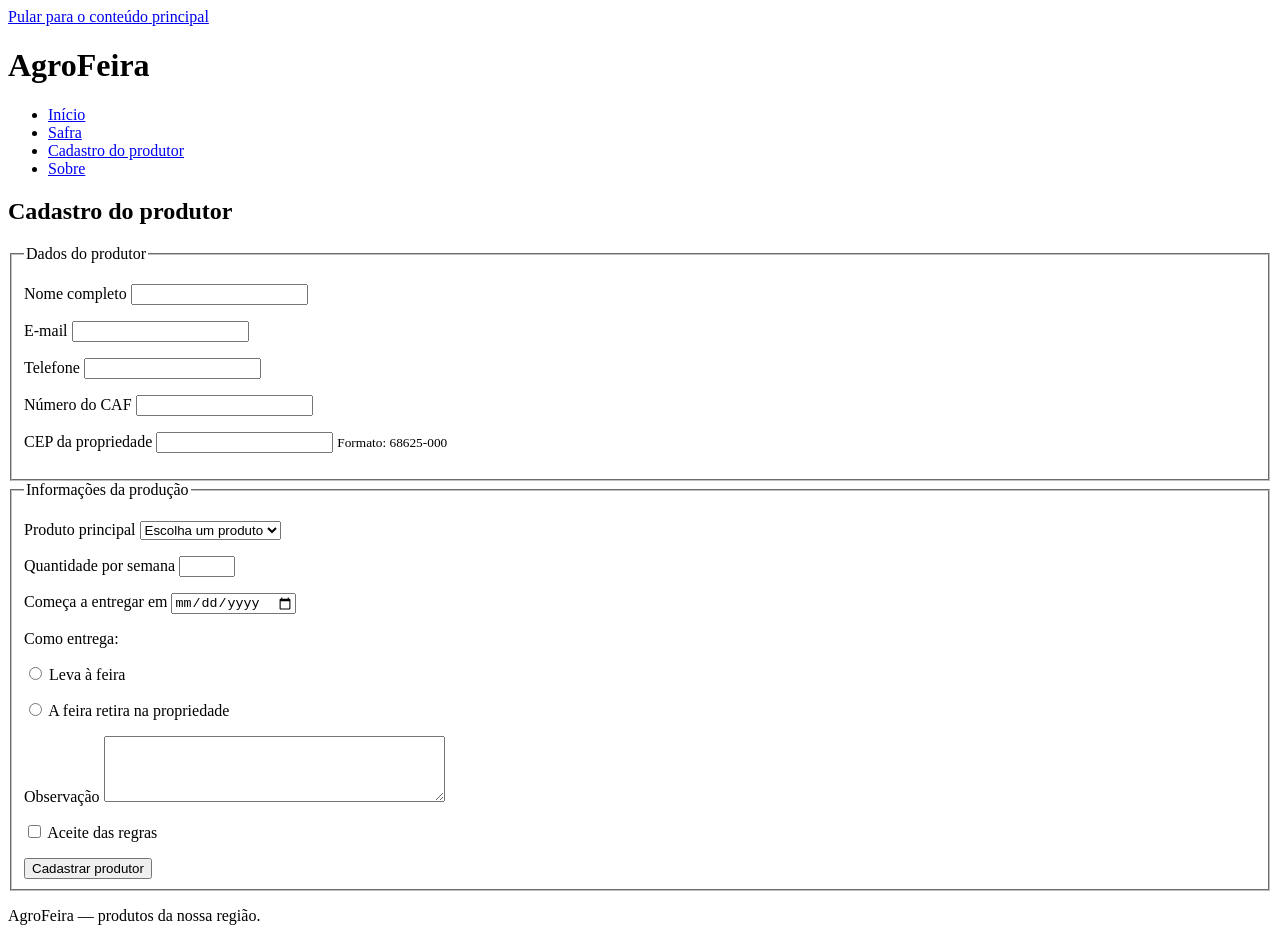
==== cadastro-produtor.html @ 76141b4f "Teste index, safra e cadastro" ====
<!DOCTYPE html>
<html lang="pt-BR">
<head>
    <meta charset="UTF-8">
    <meta name="viewport" content="width=device-width, initial-scale=1.0">
    <title>Cadastro do produtor — AgroFeira</title>
</head>

<body>

    <a href="#conteudo" class="pular">Pular para o conteúdo principal</a>

    <header class="cabecalho-site">
        <h1>AgroFeira</h1>

        <nav aria-label="Principal" class="menu">
            <ul>
                <li><a href="index.html">Início</a></li>
                <li><a href="safra.html">Safra</a></li>
                <li><a href="cadastro-produtor.html" aria-current="page">Cadastro do produtor</a></li>
                <li><a href="sobre.html">Sobre</a></li>
            </ul>
        </nav>
    </header>

    <main id="conteudo">
        <h2 id="cadastro">Cadastro do produtor</h2>

        <form class="formulario-cadastro">

            <fieldset>
                <legend>Dados do produtor</legend>

                <p>
                    <label for="nome">Nome completo</label>
                    <input
                        type="text"
                        id="nome"
                        name="nome"
                        autocomplete="name"
                        required
                    >
                </p>

                <p>
                    <label for="email">E-mail</label>
                    <input
                        type="email"
                        id="email"
                        name="email"
                        autocomplete="email"
                        required
                    >
                </p>

                <p>
                    <label for="telefone">Telefone</label>
                    <input
                        type="tel"
                        id="telefone"
                        name="telefone"
                        autocomplete="tel"
                    >
                </p>

                <p>
                    <label for="caf">Número do CAF</label>
                    <input
                        type="text"
                        id="caf"
                        name="caf"
                    >
                </p>

                <p>
                    <label for="cep">CEP da propriedade</label>
                    <input
                        type="text"
                        id="cep"
                        name="cep"
                        inputmode="numeric"
                        pattern="[0-9]{5}-?[0-9]{3}"
                        aria-describedby="ajuda-cep"
                    >

                    <small id="ajuda-cep">
                        Formato: 68625-000
                    </small>
                </p>

            </fieldset>

            <fieldset>
                <legend>Informações da produção</legend>

                <p>
                    <label for="produto">Produto principal</label>
                    <select id="produto" name="produto" required>
                        <option value="">Escolha um produto</option>
                        <option value="mandioca">Mandioca</option>
                        <option value="banana-prata">Banana-prata</option>
                        <option value="acai">Açaí</option>
                        <option value="pimenta-do-reino">Pimenta-do-reino</option>
                        <option value="cupuacu">Cupuaçu</option>
                        <option value="alface">Alface</option>
                    </select>
                </p>

                <p>
                    <label for="quantidade">Quantidade por semana</label>
                    <input
                        type="number"
                        id="quantidade"
                        name="quantidade"
                        min="1"
                        max="500"
                        step="1"
                        required
                    >
                </p>

                <p>
                    <label for="data">Começa a entregar em</label>
                    <input
                        type="date"
                        id="data"
                        name="data"
                    >
                </p>
                
                <p>Como entrega:</p>

                <p>
                    <input
                        type="radio"
                        id="leva-feira"
                        name="entrega"
                        value="leva-feira"
                    >
                    <label for="leva-feira">Leva à feira</label>
                </p>

                <p>
                    <input
                        type="radio"
                        id="feira-retira"
                        name="entrega"
                        value="feira-retira"
                    >
                    <label for="feira-retira">A feira retira na propriedade</label>
                </p>

                <p>
                    <label for="observacao">Observação</label>
                    <textarea
                        id="observacao"
                        name="observacao"
                        rows="4"
                        cols="40"
                    ></textarea>
                </p>

                <p>
                    <input
                        type="checkbox"
                        id="aceite"
                        name="aceite"
                        required
                    >
                    <label for="aceite">Aceite das regras</label>
                </p>

                <button type="submit">Cadastrar produtor</button>
            </fieldset>
        </form>
        
        <p role="status"></p>

    </main>

    <footer class="rodape-site">
        <p>AgroFeira — produtos da nossa região.</p>
    </footer>

</body>
</html>
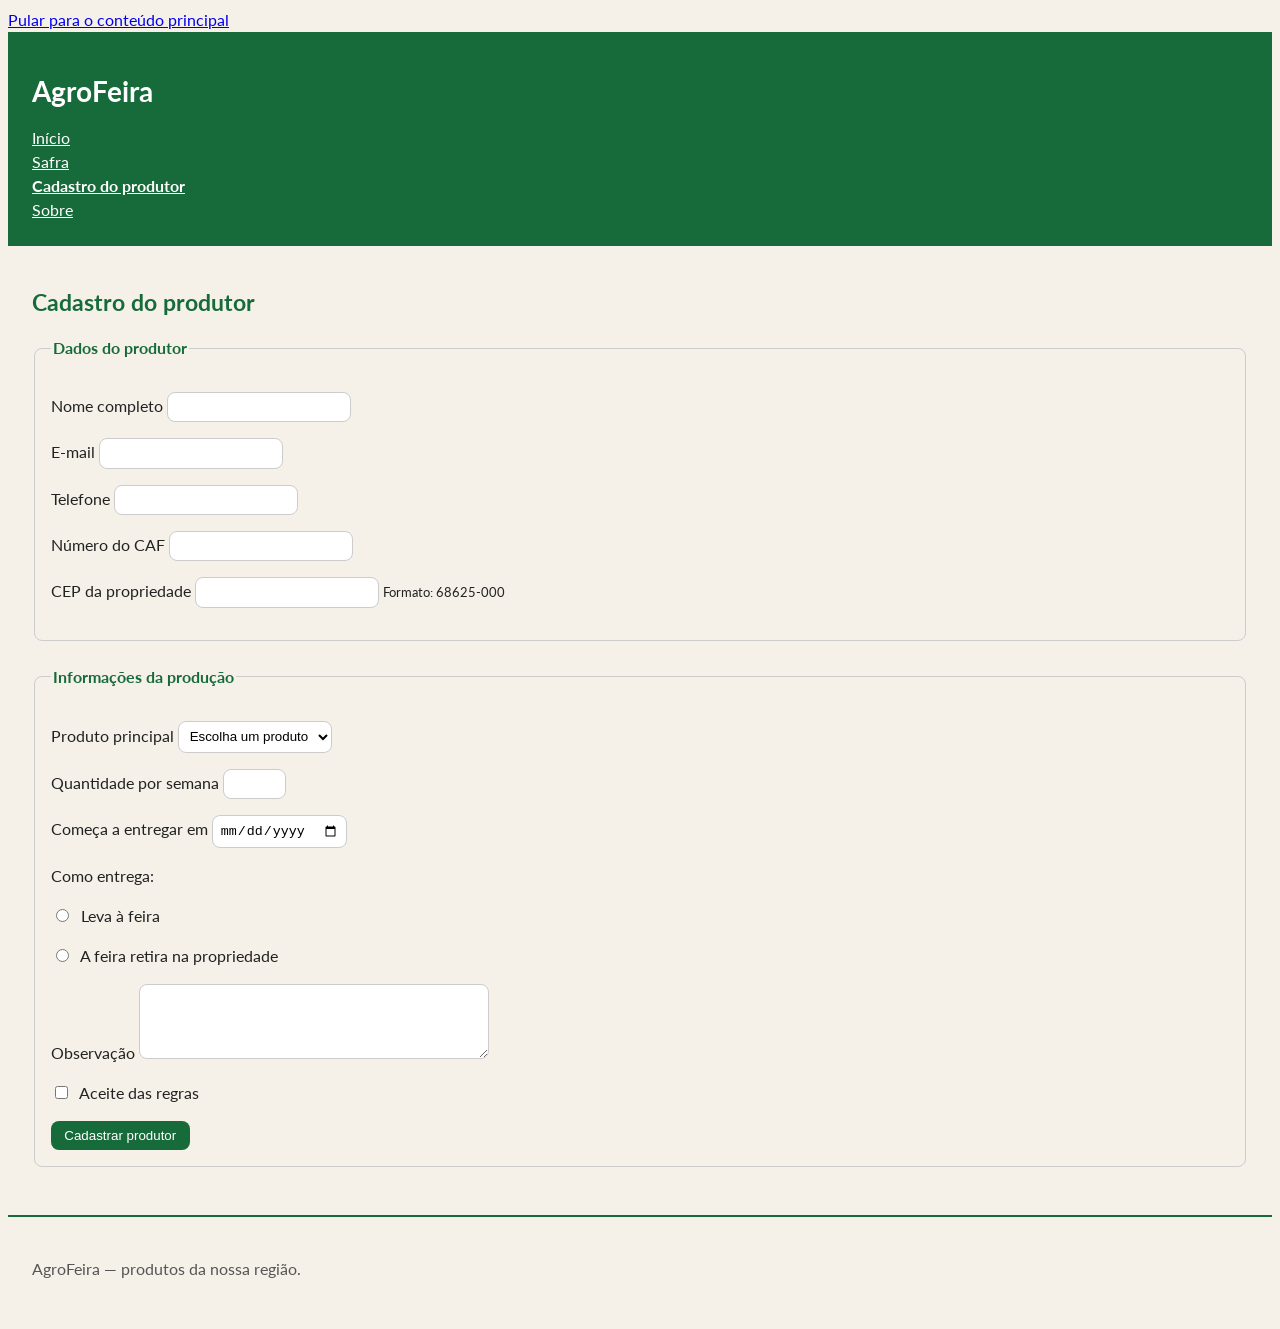
==== commit 1b898fbb: "Primeiro Teste CSS" ====
--- a/cadastro-produtor.html
+++ b/cadastro-produtor.html
@@ -4,6 +4,14 @@
     <meta charset="UTF-8">
     <meta name="viewport" content="width=device-width, initial-scale=1.0">
     <title>Cadastro do produtor — AgroFeira</title>
+
+<link rel="preconnect" href="https://fonts.googleapis.com">
+<link rel="preconnect" href="https://fonts.gstatic.com" crossorigin>
+<link href="https://fonts.googleapis.com/css2?family=Lato:ital,wght@0,100;0,300;0,400;0,700;0,900;1,100;1,300;1,400;1,700;1,900&display=swap" rel="stylesheet">
+
+<link rel="stylesheet" href="reset.css">
+<link rel="stylesheet" href="tokens.css">
+<link rel="stylesheet" href="estilo.css">    
 </head>
 
 <body>
--- a/tokens.css
+++ b/tokens.css
@@ -0,0 +1,30 @@
+:root {
+    /* Cores */
+    --cor-fundo: #f5f1e8;
+    --cor-superficie: #ffffff;
+    --cor-texto: #222222;
+    --cor-texto-suave: #555555;
+    --cor-marca: #176b3a;
+    --cor-sobre-marca: #ffffff;
+    --cor-borda: #cccccc;
+
+    /* Fontes */
+    --fonte-texto: Lato, sans-serif;
+    --fonte-titulo: Lato, sans-serif;
+
+    /* Escala modular: multiplicador 1.2 */
+    --tamanho-texto: 1rem;
+    --tamanho-h3: 1.2rem;
+    --tamanho-h2: 1.44rem;
+    --tamanho-h1: 1.728rem;
+
+    /* Espaçamentos */
+    --espaco-1: 0.5rem;
+    --espaco-2: 1rem;
+    --espaco-3: 1.5rem;
+    --espaco-4: 2rem;
+
+    /* Outros */
+    --raio: 8px;
+    --sombra: 0 2px 6px rgb(0 0 0 / 0.15);
+}
--- a/estilo.css
+++ b/estilo.css
@@ -0,0 +1,176 @@
+body {
+    background-color: var(--cor-fundo);
+    color: var(--cor-texto);
+    font-family: var(--fonte-texto);
+    font-size: var(--tamanho-texto);
+    line-height: 1.5;
+}
+
+main,
+aside {
+    padding: var(--espaco-3);
+}
+
+h1,
+h2,
+h3 {
+    font-family: var(--fonte-titulo);
+    line-height: 1.2;
+}
+
+h2,
+h3 {
+    color: var(--cor-marca);
+}
+
+h1 {
+    font-size: var(--tamanho-h1);
+}
+
+h2 {
+    font-size: var(--tamanho-h2);
+}
+
+h3 {
+    font-size: var(--tamanho-h3);
+}
+
+p {
+    max-width: 65ch;
+    margin-bottom: var(--espaco-2);
+}
+
+.cabecalho-site {
+    background-color: var(--cor-marca);
+    color: var(--cor-sobre-marca);
+    padding: var(--espaco-3);
+}
+
+.menu ul {
+    list-style: none;
+    padding: 0;
+    margin: var(--espaco-2) 0 0;
+}
+
+.menu a {
+    color: var(--cor-sobre-marca);
+}
+
+.menu [aria-current="page"] {
+    font-weight: bold;
+}
+
+.rodape-site {
+    border-top: 2px solid var(--cor-marca);
+    color: var(--cor-texto-suave);
+    padding: var(--espaco-3);
+}
+
+.lista-produtos {
+    list-style: none;
+    padding: 0;
+}
+
+.cartao-produto {
+    background-color: var(--cor-superficie);
+    border: 1px solid var(--cor-borda);
+    border-radius: var(--raio);
+    box-shadow: var(--sombra);
+    padding: var(--espaco-2);
+    margin-bottom: var(--espaco-2);
+    max-width: 40rem;
+}
+
+.figura-destaque figcaption {
+    color: var(--cor-texto-suave);
+    margin-top: var(--espaco-1);
+}
+
+.busca input {
+    border: 1px solid var(--cor-borda);
+    border-radius: var(--raio);
+    padding: 0.5em;
+    background-color: var(--cor-superficie);
+}
+
+.busca button,
+form button {
+    background-color: var(--cor-marca);
+    color: var(--cor-sobre-marca);
+    border: 0;
+    border-radius: var(--raio);
+    padding: 0.5em 1em;
+}
+
+.aviso {
+    background-color: var(--cor-superficie);
+    border: 2px solid var(--cor-marca);
+    border-radius: var(--raio);
+    padding: var(--espaco-2);
+    max-width: 65ch;
+}
+
+.tabela-safra {
+    border-collapse: collapse;
+}
+
+.tabela-safra th,
+.tabela-safra td {
+    padding: var(--espaco-2);
+}
+
+.tabela-safra thead th {
+    background-color: var(--cor-marca);
+    color: var(--cor-sobre-marca);
+}
+
+.tabela-safra tbody td {
+    background-color: var(--cor-superficie);
+}
+
+.formulario-cadastro fieldset {
+    border: 1px solid var(--cor-borda);
+    border-radius: var(--raio);
+    padding: var(--espaco-2);
+    margin-bottom: var(--espaco-3);
+}
+
+.formulario-cadastro legend {
+    font-weight: bold;
+    color: var(--cor-marca);
+}
+
+.formulario-cadastro input[type="text"],
+.formulario-cadastro input[type="email"],
+.formulario-cadastro input[type="tel"],
+.formulario-cadastro input[type="number"],
+.formulario-cadastro input[type="date"],
+.formulario-cadastro select,
+.formulario-cadastro textarea {
+    border: 1px solid var(--cor-borda);
+    border-radius: var(--raio);
+    padding: 0.5em;
+    background-color: var(--cor-superficie);
+}
+
+.formulario-cadastro input[type="radio"],
+.formulario-cadastro input[type="checkbox"] {
+    margin-right: var(--espaco-1);
+}
+
+blockquote {
+    color: var(--cor-texto-suave);
+    padding-left: var(--espaco-2);
+}
+
+dl dt {
+    font-weight: bold;
+}
+
+.pergunta {
+    border: 1px solid var(--cor-borda);
+    border-radius: var(--raio);
+    padding: var(--espaco-2);
+    margin-bottom: var(--espaco-1);
+    max-width: 65ch;
+}
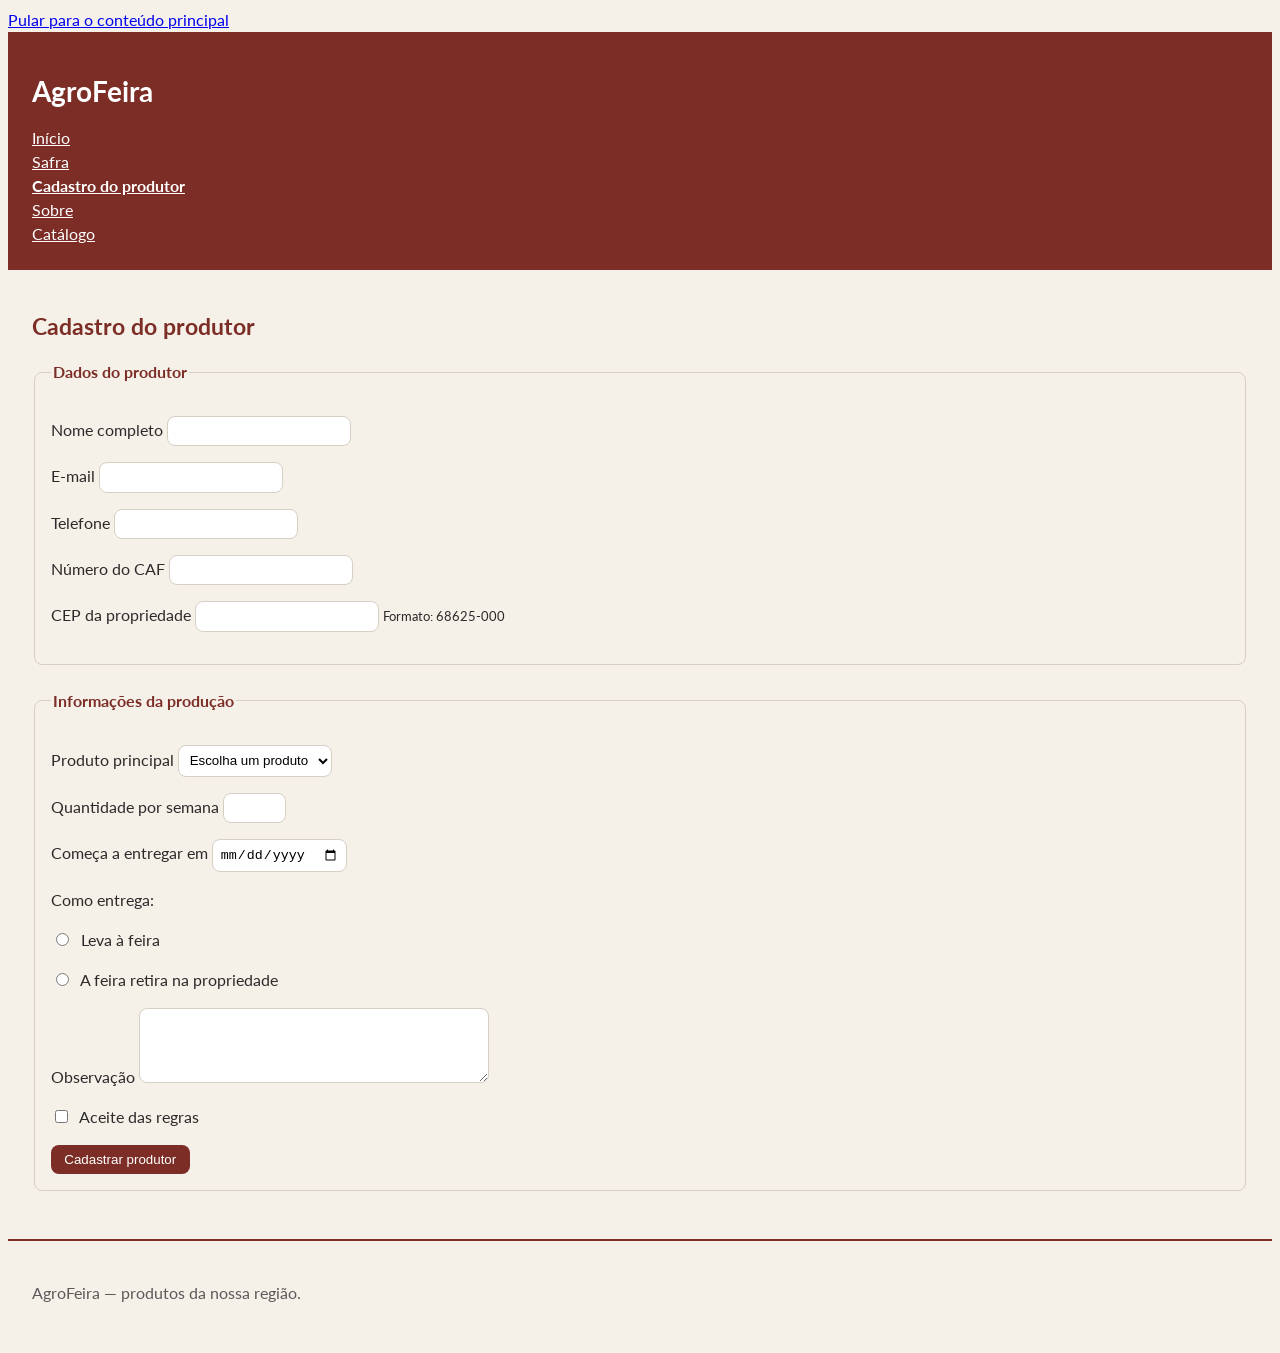
==== commit 22879259: "Catálogo Adicionado" ====
--- a/cadastro-produtor.html
+++ b/cadastro-produtor.html
@@ -27,6 +27,7 @@
                 <li><a href="safra.html">Safra</a></li>
                 <li><a href="cadastro-produtor.html" aria-current="page">Cadastro do produtor</a></li>
                 <li><a href="sobre.html">Sobre</a></li>
+                <a href="catalogo.html">Catálogo</a>
             </ul>
         </nav>
     </header>
--- a/tokens.css
+++ b/tokens.css
@@ -1,12 +1,22 @@
 :root {
+    
     /* Cores */
-    --cor-fundo: #f5f1e8;
-    --cor-superficie: #ffffff;
-    --cor-texto: #222222;
-    --cor-texto-suave: #555555;
-    --cor-marca: #176b3a;
-    --cor-sobre-marca: #ffffff;
-    --cor-borda: #cccccc;
+    --cor-fundo: #F5F0E8;
+    --cor-superficie: #FFFFFF;
+    
+    /* 13,1:1 — texto sobre fundo — AAA */
+    /* 14,0:1:1 — texto sobre superfície — AAA */
+    --cor-texto: #2B2B2B;
+
+    /* 6,3:1 — texto suave sobre fundo — AA */
+    --cor-texto-suave: #5A5A5A;
+
+    /* 7,8:1 — marca sobre fundo — AAA */
+    --cor-marca: #7B2D26;
+
+    /* 9,5:1 — texto sobre marca — AAA */
+    --cor-sobre-marca: #FFFFFF;
+    --cor-borda: #D6CFC4;
 
     /* Fontes */
     --fonte-texto: Lato, sans-serif;
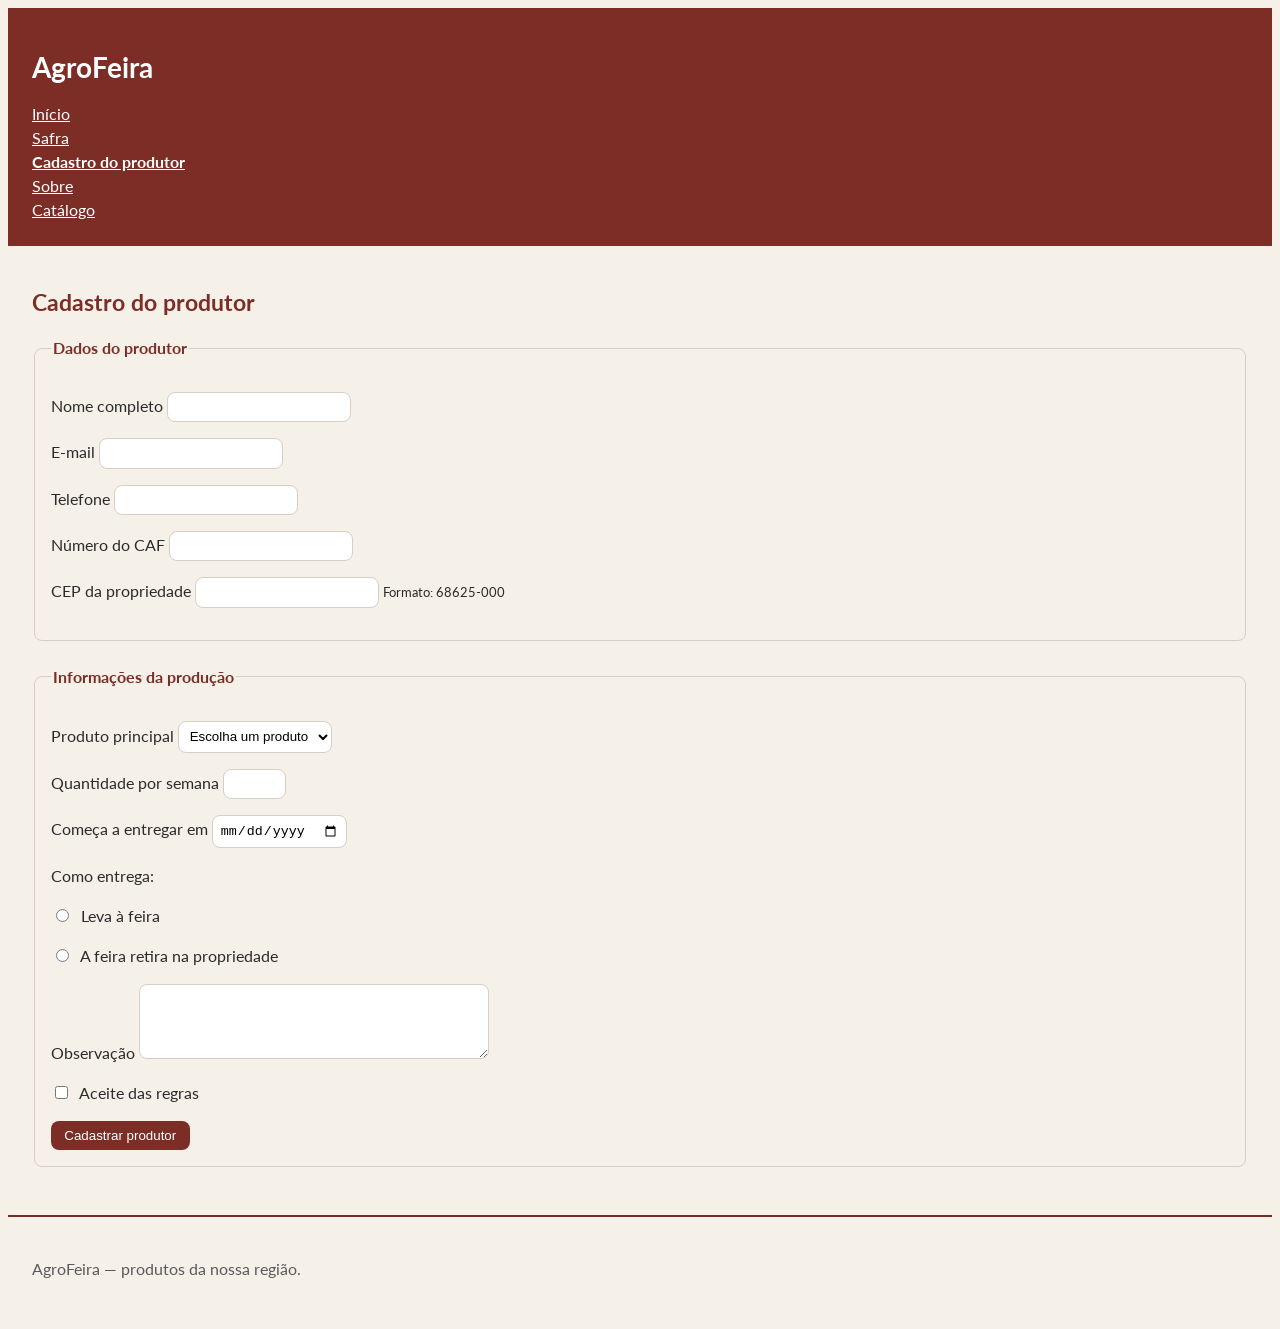
==== commit 9903afe7: "Tamanho da página e destaque nos cartões" ====
--- a/cadastro-produtor.html
+++ b/cadastro-produtor.html
@@ -27,7 +27,7 @@
                 <li><a href="safra.html">Safra</a></li>
                 <li><a href="cadastro-produtor.html" aria-current="page">Cadastro do produtor</a></li>
                 <li><a href="sobre.html">Sobre</a></li>
-                <a href="catalogo.html">Catálogo</a>
+                <li><a href="catalogo.html">Catálogo</a></li>
             </ul>
         </nav>
     </header>
--- a/tokens.css
+++ b/tokens.css
@@ -3,6 +3,8 @@
     /* Cores */
     --cor-fundo: #F5F0E8;
     --cor-superficie: #FFFFFF;
+    --cor-foco: #D97706;
+    --cor-marca-forte: #54201B;
     
     /* 13,1:1 — texto sobre fundo — AAA */
     /* 14,0:1:1 — texto sobre superfície — AAA */
--- a/estilo.css
+++ b/estilo.css
@@ -173,4 +173,202 @@
     padding: var(--espaco-2);
     margin-bottom: var(--espaco-1);
     max-width: 65ch;
+}
+
+
+.pagina-catalogo .lista-produtos {
+    display: grid;
+    grid-template-columns: repeat(auto-fit, minmax(12rem, 1fr));
+    gap: var(--espaco-2);
+}
+
+.pagina-catalogo .lista-produtos .destaque {
+    grid-column: 1 / -1;
+}
+
+.pagina-catalogo .cartao-produto {
+    width: 100%;
+    max-width: none;
+    margin-bottom: 0;
+}
+
+.pagina-catalogo aside .lista-produtos {
+    grid-template-columns: 1fr;
+}
+
+
+.pagina-catalogo {
+    display: grid;
+    grid-template-columns: 1fr;
+    grid-template-areas:
+        "cabecalho"
+        "menu"
+        "conteudo"
+        "lateral"
+        "rodape";
+}
+
+
+/* Catálogo — estrutura da página */
+.pagina-catalogo {
+    display: grid;
+    grid-template-columns: 1fr;
+    grid-template-areas:
+        "cabecalho"
+        "menu"
+        "conteudo"
+        "lateral"
+        "rodape";
+}
+
+.pagina-catalogo > .cabecalho-site {
+    grid-area: cabecalho;
+}
+
+.pagina-catalogo > nav[aria-label="Principal"] {
+    grid-area: menu;
+}
+
+.pagina-catalogo > main {
+    grid-area: conteudo;
+    min-width: 0;
+}
+
+.pagina-catalogo > aside.lateral {
+    grid-area: lateral;
+    min-width: 0;
+}
+
+.pagina-catalogo > .rodape-site {
+    grid-area: rodape;
+}
+
+.pagina-catalogo .barra-categorias {
+    display: flex;
+    flex-wrap: wrap;
+    gap: var(--espaco-1);
+    list-style: none;
+    padding: 0;
+    margin: 0 0 var(--espaco-3);
+}
+
+.pagina-catalogo .barra-categorias button {
+    background-color: var(--cor-marca);
+    color: var(--cor-sobre-marca);
+    border: 0;
+    border-radius: var(--raio);
+    padding: 0.5em 1em;
+    font: inherit;
+    cursor: pointer;
+}
+
+
+/* Catálogo — imagens dos produtos */
+.pagina-catalogo .cartao-produto img {
+    display: block;
+    width: 100%;
+    height: auto;
+    border-radius: var(--raio);
+}
+
+/* Catálogo — conteúdo dos cartões */
+.pagina-catalogo .cartao-produto article {
+    display: grid;
+    gap: var(--espaco-1);
+}
+
+.pagina-catalogo .cartao-produto h3 {
+    margin-top: var(--espaco-1);
+}
+
+.pagina-catalogo .cartao-produto .produtor {
+    color: var(--cor-texto-suave);
+}
+
+.pagina-catalogo .cartao-produto .preco {
+    font-weight: bold;
+}
+
+.pagina-catalogo .cartao-produto {
+    container-type: inline-size;
+}
+
+@container (min-width: 30rem) {
+    .pagina-catalogo .cartao-produto article {
+        grid-template-columns: minmax(0, 1fr) minmax(0, 1fr);
+        align-items: start;
+        column-gap: var(--espaco-3);
+    }
+
+    .pagina-catalogo .cartao-produto article img {
+        grid-column: 1;
+        grid-row: 1 / span 4;
+    }
+
+    .pagina-catalogo .cartao-produto article h3,
+    .pagina-catalogo .cartao-produto article .produtor,
+    .pagina-catalogo .cartao-produto article .preco,
+    .pagina-catalogo .cartao-produto article button {
+        grid-column: 2;
+    }
+}
+
+
+
+@media (min-width: 70rem) {
+    .pagina-catalogo {
+        grid-template-columns: 12rem minmax(0, 1fr) 16rem;
+        grid-template-areas:
+            "cabecalho cabecalho cabecalho"
+            "menu conteudo lateral"
+            "rodape rodape rodape";
+    }
+
+    .pagina-catalogo > .cabecalho-site,
+    .pagina-catalogo > .rodape-site {
+        grid-column: 1 / -1;
+    }
+
+    .pagina-catalogo > nav[aria-label="Principal"] {
+        align-self: start;
+    }
+
+    .pagina-catalogo > nav[aria-label="Principal"] .menu {
+        display: flex;
+        flex-direction: column;
+        gap: var(--espaco-2);
+    }
+}
+
+
+.busca button:hover,
+form button:hover,
+.pagina-catalogo .barra-categorias button:hover {
+    background-color: var(--cor-marca-forte);
+}
+
+
+:focus-visible {
+    outline: 3px solid var(--cor-foco);
+    outline-offset: 3px;
+}
+
+.pagina-catalogo .cartao-produto:has(button:focus-visible) {
+    outline: 3px solid var(--cor-foco);
+    outline-offset: 3px;
+}
+
+.pular {
+    position: absolute;
+    top: 0;
+    left: 0;
+    z-index: 1000;
+    padding: var(--espaco-2);
+    background-color: var(--cor-marca);
+    color: var(--cor-sobre-marca);
+    transform: translateY(-150%);
+}
+
+.pular:focus {
+    transform: translateY(0);
 }
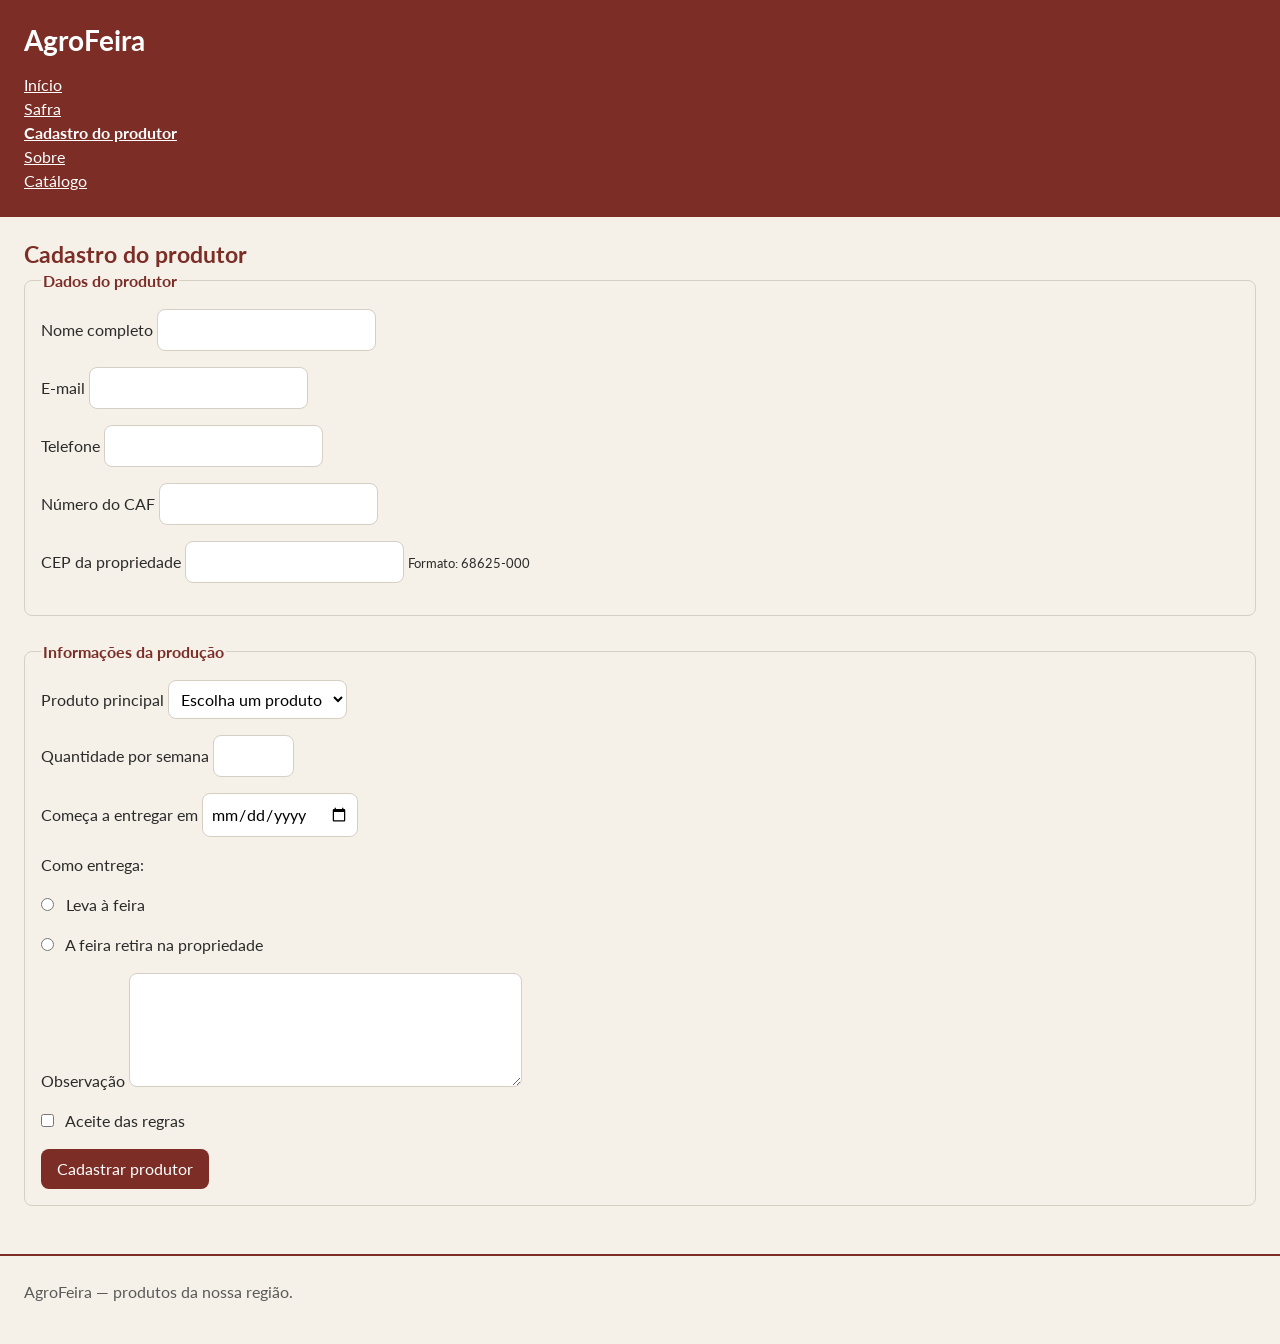
==== commit 61c9ecad: "Camadas" ====
--- a/cadastro-produtor.html
+++ b/cadastro-produtor.html
@@ -9,9 +9,12 @@
 <link rel="preconnect" href="https://fonts.gstatic.com" crossorigin>
 <link href="https://fonts.googleapis.com/css2?family=Lato:ital,wght@0,100;0,300;0,400;0,700;0,900;1,100;1,300;1,400;1,700;1,900&display=swap" rel="stylesheet">
 
+<link rel="stylesheet" href="camadas.css">
 <link rel="stylesheet" href="reset.css">
 <link rel="stylesheet" href="tokens.css">
-<link rel="stylesheet" href="estilo.css">    
+<link rel="stylesheet" href="base.css">
+<link rel="stylesheet" href="componentes.css">
+<link rel="stylesheet" href="utilitarios.css"> 
 </head>
 
 <body>
--- a/camadas.css
+++ b/camadas.css
@@ -0,0 +1 @@
+@layer reset, base, componentes, utilitarios;
--- a/tokens.css
+++ b/tokens.css
@@ -1,9 +1,10 @@
+@layer base {
 :root {
     
     /* Cores */
     --cor-fundo: #F5F0E8;
     --cor-superficie: #FFFFFF;
-    --cor-foco: #D97706;
+    --cor-foco: #A67800;
     --cor-marca-forte: #54201B;
     
     /* 13,1:1 — texto sobre fundo — AAA */
@@ -39,4 +40,22 @@
     /* Outros */
     --raio: 8px;
     --sombra: 0 2px 6px rgb(0 0 0 / 0.15);
+}
+
+@media (prefers-color-scheme: dark) {
+    :root {
+        color-scheme: dark;
+
+        --cor-fundo: #1C1917;
+        --cor-superficie: #292524;
+        --cor-texto: #F5F5F4;
+        --cor-texto-suave: #D6D3D1;
+        --cor-marca: #E7A39B;
+        --cor-sobre-marca: #292524;
+        --cor-borda: #57534E;
+
+        --cor-foco: #FBBF24;
+        --cor-marca-forte: #F5C2BB;
+    }
+}
 }
--- a/base.css
+++ b/base.css
@@ -0,0 +1,134 @@
+
+@layer base {
+    body {
+        background-color: var(--cor-fundo);
+        color: var(--cor-texto);
+        font-family: var(--fonte-texto);
+        font-size: var(--tamanho-texto);
+        line-height: 1.5;
+    }
+
+    main,
+    aside {
+        padding: var(--espaco-3);
+    }
+
+    h1,
+    h2,
+    h3 {
+        font-family: var(--fonte-titulo);
+        line-height: 1.2;
+    }
+
+    h2,
+    h3 {
+        color: var(--cor-marca);
+    }
+
+    h1 {
+        font-size: var(--tamanho-h1);
+    }
+
+    h2 {
+        font-size: var(--tamanho-h2);
+    }
+
+    h3 {
+        font-size: var(--tamanho-h3);
+    }
+
+    p {
+        max-width: 65ch;
+        margin-bottom: var(--espaco-2);
+    }
+
+    blockquote {
+        color: var(--cor-texto-suave);
+        padding-left: var(--espaco-2);
+    }
+
+    dl dt {
+        font-weight: bold;
+    }
+
+    /* Acessibilidade — foco visível */
+    :focus-visible {
+        outline: 3px solid var(--cor-foco);
+        outline-offset: 3px;
+    }
+
+    /* Acessibilidade — link para pular ao conteúdo */
+    .pular {
+        position: absolute;
+        top: 0;
+        left: 0;
+        z-index: 1000;
+        padding: var(--espaco-2);
+        background-color: var(--cor-marca);
+        color: var(--cor-sobre-marca);
+        transform: translateY(-150%);
+    }
+
+    .pular:focus {
+        transform: translateY(0);
+    }
+
+    /* Catálogo — estrutura da página */
+    .pagina-catalogo {
+        display: grid;
+        grid-template-columns: 1fr;
+        grid-template-areas:
+            "cabecalho"
+            "menu"
+            "conteudo"
+            "lateral"
+            "rodape";
+    }
+
+    .pagina-catalogo > .cabecalho-site {
+        grid-area: cabecalho;
+    }
+
+    .pagina-catalogo > nav[aria-label="Principal"] {
+        grid-area: menu;
+    }
+
+    .pagina-catalogo > main {
+        grid-area: conteudo;
+        min-width: 0;
+    }
+
+    .pagina-catalogo > aside.lateral {
+        grid-area: lateral;
+        min-width: 0;
+    }
+
+    .pagina-catalogo > .rodape-site {
+        grid-area: rodape;
+    }
+
+    @media (min-width: 70rem) {
+        .pagina-catalogo {
+            grid-template-columns: 12rem minmax(0, 1fr) 16rem;
+            grid-template-areas:
+                "cabecalho cabecalho cabecalho"
+                "menu conteudo lateral"
+                "rodape rodape rodape";
+        }
+
+        .pagina-catalogo > .cabecalho-site,
+        .pagina-catalogo > .rodape-site {
+            grid-column: 1 / -1;
+        }
+
+        .pagina-catalogo > nav[aria-label="Principal"] {
+            align-self: start;
+        }
+
+        .pagina-catalogo > nav[aria-label="Principal"] .menu {
+            display: flex;
+            flex-direction: column;
+            gap: var(--espaco-2);
+        }
+    }
+}
--- a/componentes.css
+++ b/componentes.css
@@ -0,0 +1,250 @@
+
+@layer componentes {
+    /* Cabeçalho e menu */
+    .cabecalho-site {
+        background-color: var(--cor-marca);
+        color: var(--cor-sobre-marca);
+        padding: var(--espaco-3);
+    }
+
+    .menu ul {
+        list-style: none;
+        padding: 0;
+        margin: var(--espaco-2) 0 0;
+    }
+
+    .menu a {
+        color: var(--cor-sobre-marca);
+    }
+
+    .menu [aria-current="page"] {
+        font-weight: bold;
+    }
+
+    .rodape-site {
+        border-top: 2px solid var(--cor-marca);
+        color: var(--cor-texto-suave);
+        padding: var(--espaco-3);
+    }
+
+    /* Produtos */
+    .lista-produtos {
+        list-style: none;
+        padding: 0;
+    }
+
+    .cartao-produto {
+        background-color: var(--cor-superficie);
+        border: 1px solid var(--cor-borda);
+        border-radius: var(--raio);
+        box-shadow: var(--sombra);
+        padding: var(--espaco-2);
+        margin-bottom: var(--espaco-2);
+        max-width: 40rem;
+    }
+
+    .figura-destaque figcaption {
+        color: var(--cor-texto-suave);
+        margin-top: var(--espaco-1);
+    }
+
+    /* Busca e botões */
+    .busca input {
+        border: 1px solid var(--cor-borda);
+        border-radius: var(--raio);
+        padding: 0.5em;
+        background-color: var(--cor-superficie);
+    }
+
+    .busca button,
+    form button {
+        background-color: var(--cor-marca);
+        color: var(--cor-sobre-marca);
+        border: 0;
+        border-radius: var(--raio);
+        padding: 0.5em 1em;
+    }
+
+    .busca button:hover,
+    form button:hover,
+    .pagina-catalogo .barra-categorias button:hover {
+        background-color: var(--cor-marca-forte);
+    }
+
+    /* Avisos e tabelas */
+    .aviso {
+        background-color: var(--cor-superficie);
+        border: 2px solid var(--cor-marca);
+        border-radius: var(--raio);
+        padding: var(--espaco-2);
+        max-width: 65ch;
+    }
+
+    .tabela-safra {
+        border-collapse: collapse;
+    }
+
+    .tabela-safra th,
+    .tabela-safra td {
+        padding: var(--espaco-2);
+    }
+
+    .tabela-safra thead th {
+        background-color: var(--cor-marca);
+        color: var(--cor-sobre-marca);
+    }
+
+    .tabela-safra tbody td {
+        background-color: var(--cor-superficie);
+    }
+
+    /* Formulário de cadastro */
+    .formulario-cadastro fieldset {
+        border: 1px solid var(--cor-borda);
+        border-radius: var(--raio);
+        padding: var(--espaco-2);
+        margin-bottom: var(--espaco-3);
+    }
+
+    .formulario-cadastro legend {
+        font-weight: bold;
+        color: var(--cor-marca);
+    }
+
+    .formulario-cadastro input[type="text"],
+    .formulario-cadastro input[type="email"],
+    .formulario-cadastro input[type="tel"],
+    .formulario-cadastro input[type="number"],
+    .formulario-cadastro input[type="date"],
+    .formulario-cadastro select,
+    .formulario-cadastro textarea {
+        border: 1px solid var(--cor-borda);
+        border-radius: var(--raio);
+        padding: 0.5em;
+        background-color: var(--cor-superficie);
+    }
+
+    .formulario-cadastro input[type="radio"],
+    .formulario-cadastro input[type="checkbox"] {
+        margin-right: var(--espaco-1);
+    }
+
+    .pergunta {
+        border: 1px solid var(--cor-borda);
+        border-radius: var(--raio);
+        padding: var(--espaco-2);
+        margin-bottom: var(--espaco-1);
+        max-width: 65ch;
+    }
+
+    /* Catálogo — grade de produtos */
+    .pagina-catalogo .lista-produtos {
+        display: grid;
+        grid-template-columns: repeat(auto-fit, minmax(12rem, 1fr));
+        gap: var(--espaco-2);
+    }
+
+    .pagina-catalogo .lista-produtos .destaque {
+        grid-column: 1 / -1;
+    }
+
+    .pagina-catalogo .cartao-produto {
+        width: 100%;
+        max-width: none;
+        margin-bottom: 0;
+        container-type: inline-size;
+    }
+
+    .pagina-catalogo aside .lista-produtos {
+        grid-template-columns: 1fr;
+    }
+
+    .pagina-catalogo aside .cartao-produto article {
+        grid-template-columns: 1fr;
+    }
+
+    .pagina-catalogo aside .cartao-produto article img {
+        grid-column: 1;
+        grid-row: auto;
+    }
+
+    .pagina-catalogo aside .cartao-produto article h3,
+    .pagina-catalogo aside .cartao-produto article .produtor,
+    .pagina-catalogo aside .cartao-produto article .preco,
+    .pagina-catalogo aside .cartao-produto article button {
+        grid-column: 1;
+    }
+
+    /* Catálogo — barra de categorias */
+    .pagina-catalogo .barra-categorias {
+        display: flex;
+        flex-wrap: wrap;
+        gap: var(--espaco-1);
+        list-style: none;
+        padding: 0;
+        margin: 0 0 var(--espaco-3);
+    }
+
+    .pagina-catalogo .barra-categorias button {
+        background-color: var(--cor-marca);
+        color: var(--cor-sobre-marca);
+        border: 0;
+        border-radius: var(--raio);
+        padding: 0.5em 1em;
+        font: inherit;
+        cursor: pointer;
+    }
+
+    /* Catálogo — imagens dos produtos */
+    .pagina-catalogo .cartao-produto img {
+        display: block;
+        width: 100%;
+        height: auto;
+        border-radius: var(--raio);
+    }
+
+    /* Catálogo — conteúdo dos cartões */
+    .pagina-catalogo .cartao-produto article {
+        display: grid;
+        gap: var(--espaco-1);
+    }
+
+    .pagina-catalogo .cartao-produto h3 {
+        margin-top: var(--espaco-1);
+    }
+
+    .pagina-catalogo .cartao-produto .produtor {
+        color: var(--cor-texto-suave);
+    }
+
+    .pagina-catalogo .cartao-produto .preco {
+        font-weight: bold;
+    }
+
+    /* Container query — adapta o conteúdo à largura do cartão */
+    @container (min-width: 30rem) {
+        .pagina-catalogo .cartao-produto article {
+            grid-template-columns: minmax(0, 1fr) minmax(0, 1fr);
+            align-items: start;
+            column-gap: var(--espaco-3);
+        }
+
+        .pagina-catalogo .cartao-produto article img {
+            grid-column: 1;
+            grid-row: 1 / span 4;
+        }
+
+        .pagina-catalogo .cartao-produto article h3,
+        .pagina-catalogo .cartao-produto article .produtor,
+        .pagina-catalogo .cartao-produto article .preco,
+        .pagina-catalogo .cartao-produto article button {
+            grid-column: 2;
+        }
+    }
+
+    /* :has() — destaca o cartão com botão em foco pelo teclado */
+    .pagina-catalogo .cartao-produto:has(button:focus-visible) {
+        outline: 3px solid var(--cor-foco);
+        outline-offset: 3px;
+    }
+}
--- a/utilitarios.css
+++ b/utilitarios.css
@@ -0,0 +1,2 @@
+@layer utilitarios {
+}
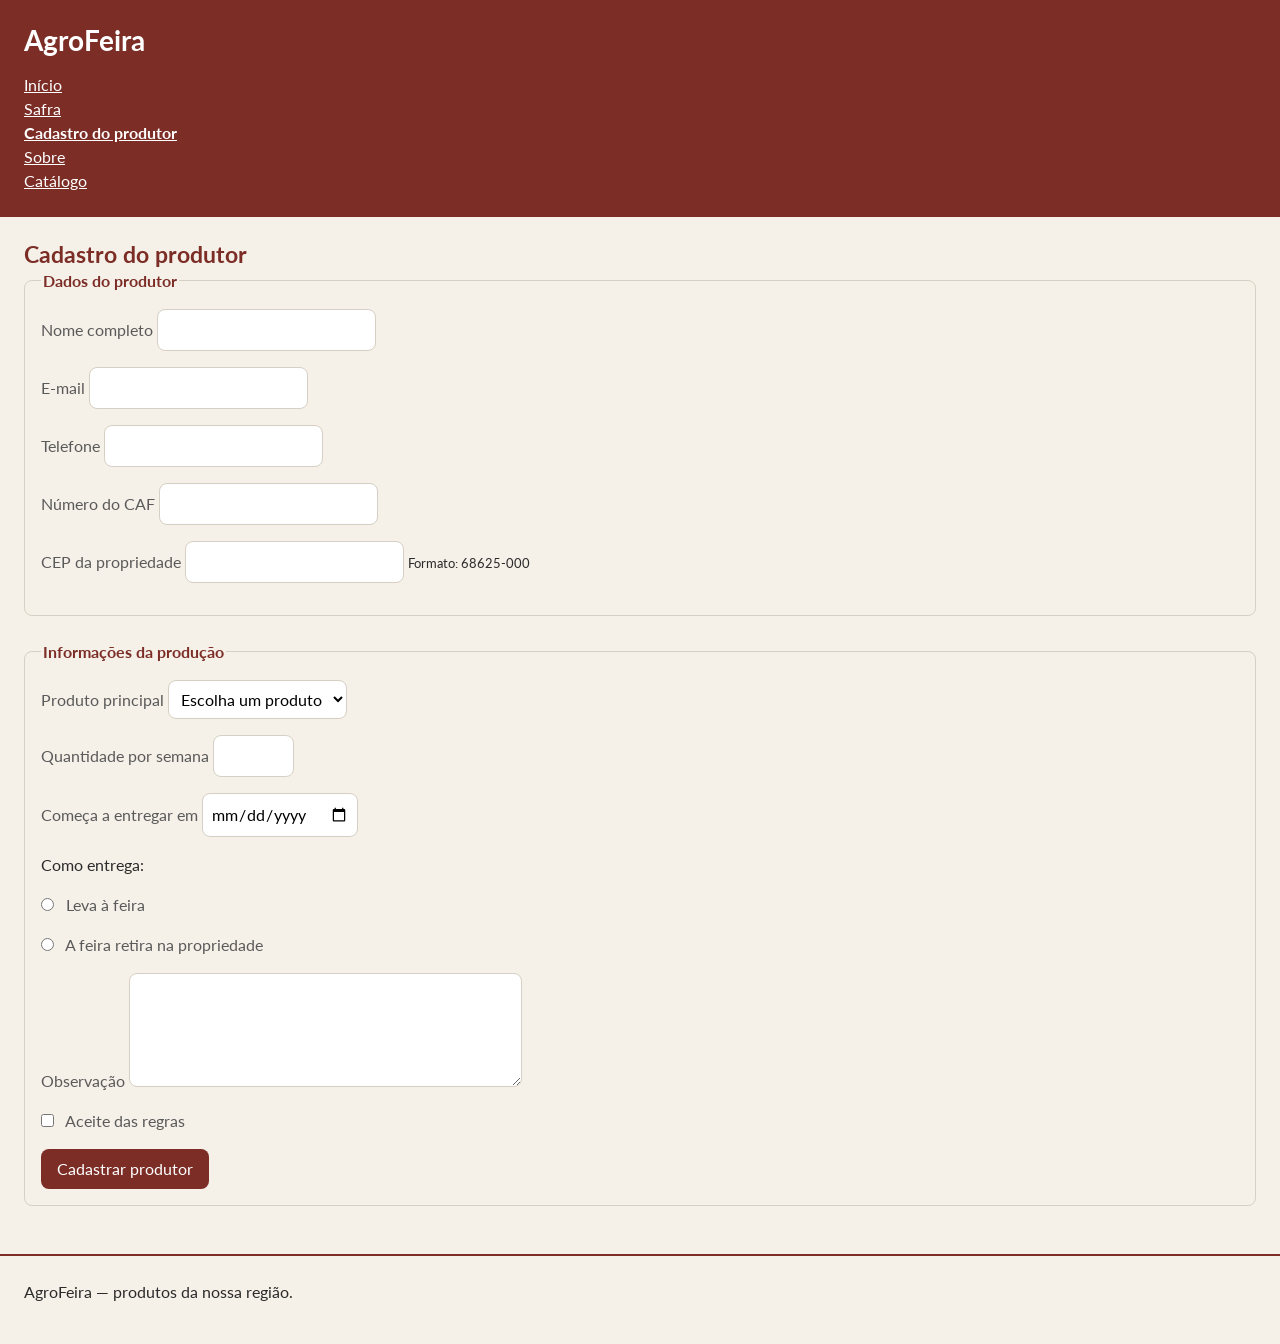
==== commit 06cb71ca: "Ajuste nos Links" ====
--- a/cadastro-produtor.html
+++ b/cadastro-produtor.html
@@ -5,16 +5,17 @@
     <meta name="viewport" content="width=device-width, initial-scale=1.0">
     <title>Cadastro do produtor — AgroFeira</title>
 
-<link rel="preconnect" href="https://fonts.googleapis.com">
-<link rel="preconnect" href="https://fonts.gstatic.com" crossorigin>
-<link href="https://fonts.googleapis.com/css2?family=Lato:ital,wght@0,100;0,300;0,400;0,700;0,900;1,100;1,300;1,400;1,700;1,900&display=swap" rel="stylesheet">
+    <link rel="stylesheet" href="camadas.css">
 
-<link rel="stylesheet" href="camadas.css">
-<link rel="stylesheet" href="reset.css">
-<link rel="stylesheet" href="tokens.css">
-<link rel="stylesheet" href="base.css">
-<link rel="stylesheet" href="componentes.css">
-<link rel="stylesheet" href="utilitarios.css"> 
+    <link rel="preconnect" href="https://fonts.googleapis.com">
+    <link rel="preconnect" href="https://fonts.gstatic.com" crossorigin>
+    <link href="https://fonts.googleapis.com/css2?family=Lato:ital,wght@0,100;0,300;0,400;0,700;0,900;1,100;1,300;1,400;1,700;1,900&display=swap" rel="stylesheet">
+
+    <link rel="stylesheet" href="reset.css">
+    <link rel="stylesheet" href="tokens.css">
+    <link rel="stylesheet" href="base.css">
+    <link rel="stylesheet" href="componentes.css">
+    <link rel="stylesheet" href="utilitarios.css"> 
 </head>
 
 <body>
--- a/componentes.css
+++ b/componentes.css
@@ -247,4 +247,25 @@
         outline: 3px solid var(--cor-foco);
         outline-offset: 3px;
     }
+
+        /* Casos de especificidade — atividade */
+    .aviso strong {
+        color: var(--cor-marca);
+    }
+
+    .busca label {
+        color: var(--cor-marca);
+    }
+
+    label[for] {
+        color: var(--cor-texto-suave);
+    }
+
+    .rodape-site {
+        color: var(--cor-marca);
+    }
+
+    footer p {
+        color: var(--cor-texto);
+    }
 }
